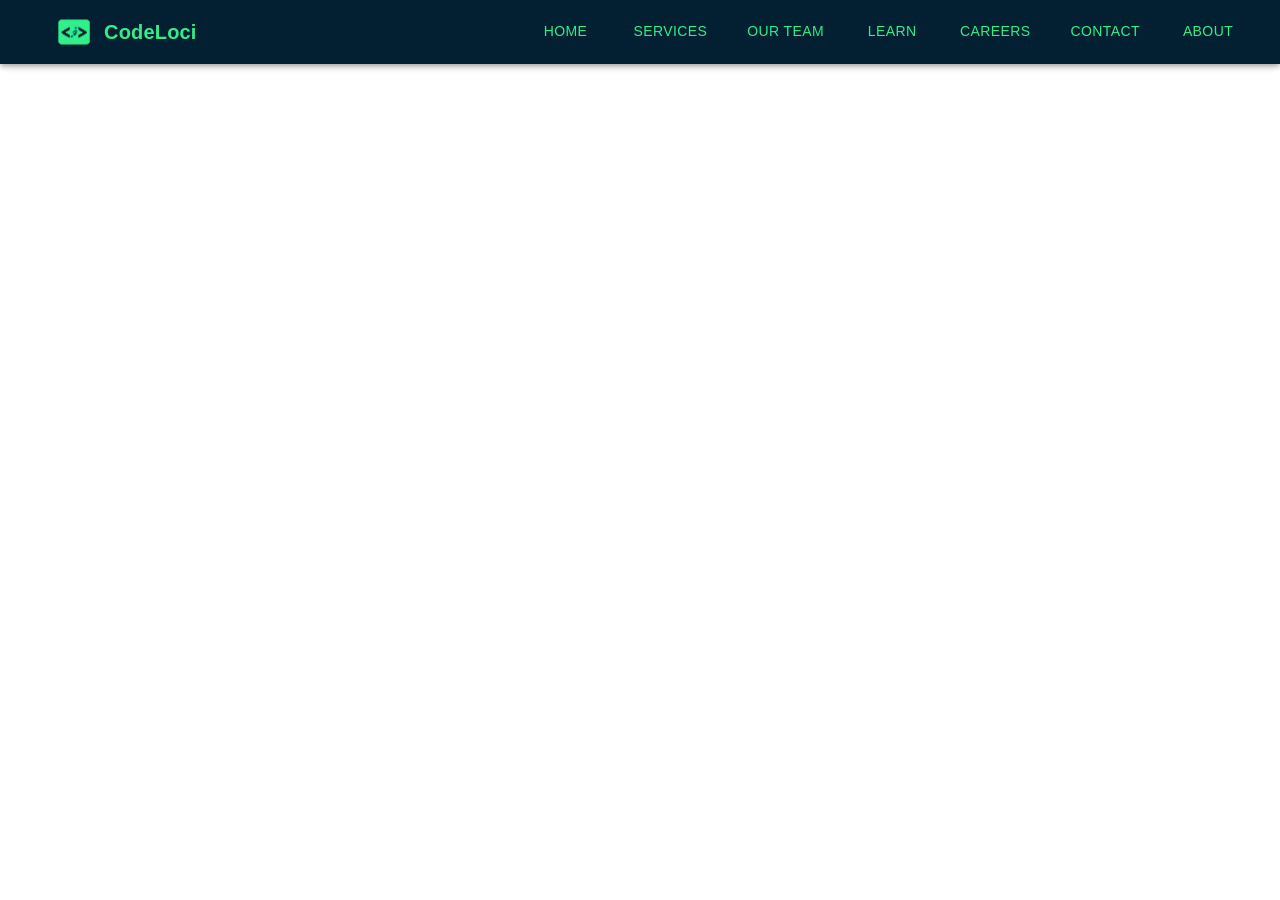
==== index.html @ 2fc0a81a "Add files via upload" ====
<!doctype html><html lang="en"><head><meta charset="utf-8"/><link rel="icon" href="../src/imgs/logo-lite.png" type="image/icon type"/><meta name="viewport" content="width=device-width,initial-scale=1"/><link rel="stylesheet" href="https://unpkg.com/aos@next/dist/aos.css"/><meta name="theme-color" content="#000000"/><meta/><link rel="apple-touch-icon" href="../src/imgs/logo-lite.png" type="image/icon type"/><link rel="manifest" href="/manifest.json"/><title>CodeLoci</title><script defer="defer" src="/static/js/main.7557bbf7.js"></script><link href="/static/css/main.4b18bbd0.css" rel="stylesheet"></head><body style="margin:0"><div id="root"></div><script type="text/javascript">!function(n){if("/"===n.search[1]){var a=n.search.slice(1).split("&").map((function(n){return n.replace(/~and~/g,"&")})).join("?");window.history.replaceState(null,null,n.pathname.slice(0,-1)+a+n.hash)}}(window.location)</script><script src="https://unpkg.com/aos@next/dist/aos.js"></script><script>AOS.init()</script></body></html>
---- static/css/main.4b18bbd0.css ----
[data-aos][data-aos][data-aos-duration="50"],body[data-aos-duration="50"] [data-aos]{transition-duration:50ms}[data-aos][data-aos][data-aos-delay="50"],body[data-aos-delay="50"] [data-aos]{transition-delay:0}[data-aos][data-aos][data-aos-delay="50"].aos-animate,body[data-aos-delay="50"] [data-aos].aos-animate{transition-delay:50ms}[data-aos][data-aos][data-aos-duration="100"],body[data-aos-duration="100"] [data-aos]{transition-duration:.1s}[data-aos][data-aos][data-aos-delay="100"],body[data-aos-delay="100"] [data-aos]{transition-delay:0}[data-aos][data-aos][data-aos-delay="100"].aos-animate,body[data-aos-delay="100"] [data-aos].aos-animate{transition-delay:.1s}[data-aos][data-aos][data-aos-duration="150"],body[data-aos-duration="150"] [data-aos]{transition-duration:.15s}[data-aos][data-aos][data-aos-delay="150"],body[data-aos-delay="150"] [data-aos]{transition-delay:0}[data-aos][data-aos][data-aos-delay="150"].aos-animate,body[data-aos-delay="150"] [data-aos].aos-animate{transition-delay:.15s}[data-aos][data-aos][data-aos-duration="200"],body[data-aos-duration="200"] [data-aos]{transition-duration:.2s}[data-aos][data-aos][data-aos-delay="200"],body[data-aos-delay="200"] [data-aos]{transition-delay:0}[data-aos][data-aos][data-aos-delay="200"].aos-animate,body[data-aos-delay="200"] [data-aos].aos-animate{transition-delay:.2s}[data-aos][data-aos][data-aos-duration="250"],body[data-aos-duration="250"] [data-aos]{transition-duration:.25s}[data-aos][data-aos][data-aos-delay="250"],body[data-aos-delay="250"] [data-aos]{transition-delay:0}[data-aos][data-aos][data-aos-delay="250"].aos-animate,body[data-aos-delay="250"] [data-aos].aos-animate{transition-delay:.25s}[data-aos][data-aos][data-aos-duration="300"],body[data-aos-duration="300"] [data-aos]{transition-duration:.3s}[data-aos][data-aos][data-aos-delay="300"],body[data-aos-delay="300"] [data-aos]{transition-delay:0}[data-aos][data-aos][data-aos-delay="300"].aos-animate,body[data-aos-delay="300"] [data-aos].aos-animate{transition-delay:.3s}[data-aos][data-aos][data-aos-duration="350"],body[data-aos-duration="350"] [data-aos]{transition-duration:.35s}[data-aos][data-aos][data-aos-delay="350"],body[data-aos-delay="350"] [data-aos]{transition-delay:0}[data-aos][data-aos][data-aos-delay="350"].aos-animate,body[data-aos-delay="350"] [data-aos].aos-animate{transition-delay:.35s}[data-aos][data-aos][data-aos-duration="400"],body[data-aos-duration="400"] [data-aos]{transition-duration:.4s}[data-aos][data-aos][data-aos-delay="400"],body[data-aos-delay="400"] [data-aos]{transition-delay:0}[data-aos][data-aos][data-aos-delay="400"].aos-animate,body[data-aos-delay="400"] [data-aos].aos-animate{transition-delay:.4s}[data-aos][data-aos][data-aos-duration="450"],body[data-aos-duration="450"] [data-aos]{transition-duration:.45s}[data-aos][data-aos][data-aos-delay="450"],body[data-aos-delay="450"] [data-aos]{transition-delay:0}[data-aos][data-aos][data-aos-delay="450"].aos-animate,body[data-aos-delay="450"] [data-aos].aos-animate{transition-delay:.45s}[data-aos][data-aos][data-aos-duration="500"],body[data-aos-duration="500"] [data-aos]{transition-duration:.5s}[data-aos][data-aos][data-aos-delay="500"],body[data-aos-delay="500"] [data-aos]{transition-delay:0}[data-aos][data-aos][data-aos-delay="500"].aos-animate,body[data-aos-delay="500"] [data-aos].aos-animate{transition-delay:.5s}[data-aos][data-aos][data-aos-duration="550"],body[data-aos-duration="550"] [data-aos]{transition-duration:.55s}[data-aos][data-aos][data-aos-delay="550"],body[data-aos-delay="550"] [data-aos]{transition-delay:0}[data-aos][data-aos][data-aos-delay="550"].aos-animate,body[data-aos-delay="550"] [data-aos].aos-animate{transition-delay:.55s}[data-aos][data-aos][data-aos-duration="600"],body[data-aos-duration="600"] [data-aos]{transition-duration:.6s}[data-aos][data-aos][data-aos-delay="600"],body[data-aos-delay="600"] [data-aos]{transition-delay:0}[data-aos][data-aos][data-aos-delay="600"].aos-animate,body[data-aos-delay="600"] [data-aos].aos-animate{transition-delay:.6s}[data-aos][data-aos][data-aos-duration="650"],body[data-aos-duration="650"] [data-aos]{transition-duration:.65s}[data-aos][data-aos][data-aos-delay="650"],body[data-aos-delay="650"] [data-aos]{transition-delay:0}[data-aos][data-aos][data-aos-delay="650"].aos-animate,body[data-aos-delay="650"] [data-aos].aos-animate{transition-delay:.65s}[data-aos][data-aos][data-aos-duration="700"],body[data-aos-duration="700"] [data-aos]{transition-duration:.7s}[data-aos][data-aos][data-aos-delay="700"],body[data-aos-delay="700"] [data-aos]{transition-delay:0}[data-aos][data-aos][data-aos-delay="700"].aos-animate,body[data-aos-delay="700"] [data-aos].aos-animate{transition-delay:.7s}[data-aos][data-aos][data-aos-duration="750"],body[data-aos-duration="750"] [data-aos]{transition-duration:.75s}[data-aos][data-aos][data-aos-delay="750"],body[data-aos-delay="750"] [data-aos]{transition-delay:0}[data-aos][data-aos][data-aos-delay="750"].aos-animate,body[data-aos-delay="750"] [data-aos].aos-animate{transition-delay:.75s}[data-aos][data-aos][data-aos-duration="800"],body[data-aos-duration="800"] [data-aos]{transition-duration:.8s}[data-aos][data-aos][data-aos-delay="800"],body[data-aos-delay="800"] [data-aos]{transition-delay:0}[data-aos][data-aos][data-aos-delay="800"].aos-animate,body[data-aos-delay="800"] [data-aos].aos-animate{transition-delay:.8s}[data-aos][data-aos][data-aos-duration="850"],body[data-aos-duration="850"] [data-aos]{transition-duration:.85s}[data-aos][data-aos][data-aos-delay="850"],body[data-aos-delay="850"] [data-aos]{transition-delay:0}[data-aos][data-aos][data-aos-delay="850"].aos-animate,body[data-aos-delay="850"] [data-aos].aos-animate{transition-delay:.85s}[data-aos][data-aos][data-aos-duration="900"],body[data-aos-duration="900"] [data-aos]{transition-duration:.9s}[data-aos][data-aos][data-aos-delay="900"],body[data-aos-delay="900"] [data-aos]{transition-delay:0}[data-aos][data-aos][data-aos-delay="900"].aos-animate,body[data-aos-delay="900"] [data-aos].aos-animate{transition-delay:.9s}[data-aos][data-aos][data-aos-duration="950"],body[data-aos-duration="950"] [data-aos]{transition-duration:.95s}[data-aos][data-aos][data-aos-delay="950"],body[data-aos-delay="950"] [data-aos]{transition-delay:0}[data-aos][data-aos][data-aos-delay="950"].aos-animate,body[data-aos-delay="950"] [data-aos].aos-animate{transition-delay:.95s}[data-aos][data-aos][data-aos-duration="1000"],body[data-aos-duration="1000"] [data-aos]{transition-duration:1s}[data-aos][data-aos][data-aos-delay="1000"],body[data-aos-delay="1000"] [data-aos]{transition-delay:0}[data-aos][data-aos][data-aos-delay="1000"].aos-animate,body[data-aos-delay="1000"] [data-aos].aos-animate{transition-delay:1s}[data-aos][data-aos][data-aos-duration="1050"],body[data-aos-duration="1050"] [data-aos]{transition-duration:1.05s}[data-aos][data-aos][data-aos-delay="1050"],body[data-aos-delay="1050"] [data-aos]{transition-delay:0}[data-aos][data-aos][data-aos-delay="1050"].aos-animate,body[data-aos-delay="1050"] [data-aos].aos-animate{transition-delay:1.05s}[data-aos][data-aos][data-aos-duration="1100"],body[data-aos-duration="1100"] [data-aos]{transition-duration:1.1s}[data-aos][data-aos][data-aos-delay="1100"],body[data-aos-delay="1100"] [data-aos]{transition-delay:0}[data-aos][data-aos][data-aos-delay="1100"].aos-animate,body[data-aos-delay="1100"] [data-aos].aos-animate{transition-delay:1.1s}[data-aos][data-aos][data-aos-duration="1150"],body[data-aos-duration="1150"] [data-aos]{transition-duration:1.15s}[data-aos][data-aos][data-aos-delay="1150"],body[data-aos-delay="1150"] [data-aos]{transition-delay:0}[data-aos][data-aos][data-aos-delay="1150"].aos-animate,body[data-aos-delay="1150"] [data-aos].aos-animate{transition-delay:1.15s}[data-aos][data-aos][data-aos-duration="1200"],body[data-aos-duration="1200"] [data-aos]{transition-duration:1.2s}[data-aos][data-aos][data-aos-delay="1200"],body[data-aos-delay="1200"] [data-aos]{transition-delay:0}[data-aos][data-aos][data-aos-delay="1200"].aos-animate,body[data-aos-delay="1200"] [data-aos].aos-animate{transition-delay:1.2s}[data-aos][data-aos][data-aos-duration="1250"],body[data-aos-duration="1250"] [data-aos]{transition-duration:1.25s}[data-aos][data-aos][data-aos-delay="1250"],body[data-aos-delay="1250"] [data-aos]{transition-delay:0}[data-aos][data-aos][data-aos-delay="1250"].aos-animate,body[data-aos-delay="1250"] [data-aos].aos-animate{transition-delay:1.25s}[data-aos][data-aos][data-aos-duration="1300"],body[data-aos-duration="1300"] [data-aos]{transition-duration:1.3s}[data-aos][data-aos][data-aos-delay="1300"],body[data-aos-delay="1300"] [data-aos]{transition-delay:0}[data-aos][data-aos][data-aos-delay="1300"].aos-animate,body[data-aos-delay="1300"] [data-aos].aos-animate{transition-delay:1.3s}[data-aos][data-aos][data-aos-duration="1350"],body[data-aos-duration="1350"] [data-aos]{transition-duration:1.35s}[data-aos][data-aos][data-aos-delay="1350"],body[data-aos-delay="1350"] [data-aos]{transition-delay:0}[data-aos][data-aos][data-aos-delay="1350"].aos-animate,body[data-aos-delay="1350"] [data-aos].aos-animate{transition-delay:1.35s}[data-aos][data-aos][data-aos-duration="1400"],body[data-aos-duration="1400"] [data-aos]{transition-duration:1.4s}[data-aos][data-aos][data-aos-delay="1400"],body[data-aos-delay="1400"] [data-aos]{transition-delay:0}[data-aos][data-aos][data-aos-delay="1400"].aos-animate,body[data-aos-delay="1400"] [data-aos].aos-animate{transition-delay:1.4s}[data-aos][data-aos][data-aos-duration="1450"],body[data-aos-duration="1450"] [data-aos]{transition-duration:1.45s}[data-aos][data-aos][data-aos-delay="1450"],body[data-aos-delay="1450"] [data-aos]{transition-delay:0}[data-aos][data-aos][data-aos-delay="1450"].aos-animate,body[data-aos-delay="1450"] [data-aos].aos-animate{transition-delay:1.45s}[data-aos][data-aos][data-aos-duration="1500"],body[data-aos-duration="1500"] [data-aos]{transition-duration:1.5s}[data-aos][data-aos][data-aos-delay="1500"],body[data-aos-delay="1500"] [data-aos]{transition-delay:0}[data-aos][data-aos][data-aos-delay="1500"].aos-animate,body[data-aos-delay="1500"] [data-aos].aos-animate{transition-delay:1.5s}[data-aos][data-aos][data-aos-duration="1550"],body[data-aos-duration="1550"] [data-aos]{transition-duration:1.55s}[data-aos][data-aos][data-aos-delay="1550"],body[data-aos-delay="1550"] [data-aos]{transition-delay:0}[data-aos][data-aos][data-aos-delay="1550"].aos-animate,body[data-aos-delay="1550"] [data-aos].aos-animate{transition-delay:1.55s}[data-aos][data-aos][data-aos-duration="1600"],body[data-aos-duration="1600"] [data-aos]{transition-duration:1.6s}[data-aos][data-aos][data-aos-delay="1600"],body[data-aos-delay="1600"] [data-aos]{transition-delay:0}[data-aos][data-aos][data-aos-delay="1600"].aos-animate,body[data-aos-delay="1600"] [data-aos].aos-animate{transition-delay:1.6s}[data-aos][data-aos][data-aos-duration="1650"],body[data-aos-duration="1650"] [data-aos]{transition-duration:1.65s}[data-aos][data-aos][data-aos-delay="1650"],body[data-aos-delay="1650"] [data-aos]{transition-delay:0}[data-aos][data-aos][data-aos-delay="1650"].aos-animate,body[data-aos-delay="1650"] [data-aos].aos-animate{transition-delay:1.65s}[data-aos][data-aos][data-aos-duration="1700"],body[data-aos-duration="1700"] [data-aos]{transition-duration:1.7s}[data-aos][data-aos][data-aos-delay="1700"],body[data-aos-delay="1700"] [data-aos]{transition-delay:0}[data-aos][data-aos][data-aos-delay="1700"].aos-animate,body[data-aos-delay="1700"] [data-aos].aos-animate{transition-delay:1.7s}[data-aos][data-aos][data-aos-duration="1750"],body[data-aos-duration="1750"] [data-aos]{transition-duration:1.75s}[data-aos][data-aos][data-aos-delay="1750"],body[data-aos-delay="1750"] [data-aos]{transition-delay:0}[data-aos][data-aos][data-aos-delay="1750"].aos-animate,body[data-aos-delay="1750"] [data-aos].aos-animate{transition-delay:1.75s}[data-aos][data-aos][data-aos-duration="1800"],body[data-aos-duration="1800"] [data-aos]{transition-duration:1.8s}[data-aos][data-aos][data-aos-delay="1800"],body[data-aos-delay="1800"] [data-aos]{transition-delay:0}[data-aos][data-aos][data-aos-delay="1800"].aos-animate,body[data-aos-delay="1800"] [data-aos].aos-animate{transition-delay:1.8s}[data-aos][data-aos][data-aos-duration="1850"],body[data-aos-duration="1850"] [data-aos]{transition-duration:1.85s}[data-aos][data-aos][data-aos-delay="1850"],body[data-aos-delay="1850"] [data-aos]{transition-delay:0}[data-aos][data-aos][data-aos-delay="1850"].aos-animate,body[data-aos-delay="1850"] [data-aos].aos-animate{transition-delay:1.85s}[data-aos][data-aos][data-aos-duration="1900"],body[data-aos-duration="1900"] [data-aos]{transition-duration:1.9s}[data-aos][data-aos][data-aos-delay="1900"],body[data-aos-delay="1900"] [data-aos]{transition-delay:0}[data-aos][data-aos][data-aos-delay="1900"].aos-animate,body[data-aos-delay="1900"] [data-aos].aos-animate{transition-delay:1.9s}[data-aos][data-aos][data-aos-duration="1950"],body[data-aos-duration="1950"] [data-aos]{transition-duration:1.95s}[data-aos][data-aos][data-aos-delay="1950"],body[data-aos-delay="1950"] [data-aos]{transition-delay:0}[data-aos][data-aos][data-aos-delay="1950"].aos-animate,body[data-aos-delay="1950"] [data-aos].aos-animate{transition-delay:1.95s}[data-aos][data-aos][data-aos-duration="2000"],body[data-aos-duration="2000"] [data-aos]{transition-duration:2s}[data-aos][data-aos][data-aos-delay="2000"],body[data-aos-delay="2000"] [data-aos]{transition-delay:0}[data-aos][data-aos][data-aos-delay="2000"].aos-animate,body[data-aos-delay="2000"] [data-aos].aos-animate{transition-delay:2s}[data-aos][data-aos][data-aos-duration="2050"],body[data-aos-duration="2050"] [data-aos]{transition-duration:2.05s}[data-aos][data-aos][data-aos-delay="2050"],body[data-aos-delay="2050"] [data-aos]{transition-delay:0}[data-aos][data-aos][data-aos-delay="2050"].aos-animate,body[data-aos-delay="2050"] [data-aos].aos-animate{transition-delay:2.05s}[data-aos][data-aos][data-aos-duration="2100"],body[data-aos-duration="2100"] [data-aos]{transition-duration:2.1s}[data-aos][data-aos][data-aos-delay="2100"],body[data-aos-delay="2100"] [data-aos]{transition-delay:0}[data-aos][data-aos][data-aos-delay="2100"].aos-animate,body[data-aos-delay="2100"] [data-aos].aos-animate{transition-delay:2.1s}[data-aos][data-aos][data-aos-duration="2150"],body[data-aos-duration="2150"] [data-aos]{transition-duration:2.15s}[data-aos][data-aos][data-aos-delay="2150"],body[data-aos-delay="2150"] [data-aos]{transition-delay:0}[data-aos][data-aos][data-aos-delay="2150"].aos-animate,body[data-aos-delay="2150"] [data-aos].aos-animate{transition-delay:2.15s}[data-aos][data-aos][data-aos-duration="2200"],body[data-aos-duration="2200"] [data-aos]{transition-duration:2.2s}[data-aos][data-aos][data-aos-delay="2200"],body[data-aos-delay="2200"] [data-aos]{transition-delay:0}[data-aos][data-aos][data-aos-delay="2200"].aos-animate,body[data-aos-delay="2200"] [data-aos].aos-animate{transition-delay:2.2s}[data-aos][data-aos][data-aos-duration="2250"],body[data-aos-duration="2250"] [data-aos]{transition-duration:2.25s}[data-aos][data-aos][data-aos-delay="2250"],body[data-aos-delay="2250"] [data-aos]{transition-delay:0}[data-aos][data-aos][data-aos-delay="2250"].aos-animate,body[data-aos-delay="2250"] [data-aos].aos-animate{transition-delay:2.25s}[data-aos][data-aos][data-aos-duration="2300"],body[data-aos-duration="2300"] [data-aos]{transition-duration:2.3s}[data-aos][data-aos][data-aos-delay="2300"],body[data-aos-delay="2300"] [data-aos]{transition-delay:0}[data-aos][data-aos][data-aos-delay="2300"].aos-animate,body[data-aos-delay="2300"] [data-aos].aos-animate{transition-delay:2.3s}[data-aos][data-aos][data-aos-duration="2350"],body[data-aos-duration="2350"] [data-aos]{transition-duration:2.35s}[data-aos][data-aos][data-aos-delay="2350"],body[data-aos-delay="2350"] [data-aos]{transition-delay:0}[data-aos][data-aos][data-aos-delay="2350"].aos-animate,body[data-aos-delay="2350"] [data-aos].aos-animate{transition-delay:2.35s}[data-aos][data-aos][data-aos-duration="2400"],body[data-aos-duration="2400"] [data-aos]{transition-duration:2.4s}[data-aos][data-aos][data-aos-delay="2400"],body[data-aos-delay="2400"] [data-aos]{transition-delay:0}[data-aos][data-aos][data-aos-delay="2400"].aos-animate,body[data-aos-delay="2400"] [data-aos].aos-animate{transition-delay:2.4s}[data-aos][data-aos][data-aos-duration="2450"],body[data-aos-duration="2450"] [data-aos]{transition-duration:2.45s}[data-aos][data-aos][data-aos-delay="2450"],body[data-aos-delay="2450"] [data-aos]{transition-delay:0}[data-aos][data-aos][data-aos-delay="2450"].aos-animate,body[data-aos-delay="2450"] [data-aos].aos-animate{transition-delay:2.45s}[data-aos][data-aos][data-aos-duration="2500"],body[data-aos-duration="2500"] [data-aos]{transition-duration:2.5s}[data-aos][data-aos][data-aos-delay="2500"],body[data-aos-delay="2500"] [data-aos]{transition-delay:0}[data-aos][data-aos][data-aos-delay="2500"].aos-animate,body[data-aos-delay="2500"] [data-aos].aos-animate{transition-delay:2.5s}[data-aos][data-aos][data-aos-duration="2550"],body[data-aos-duration="2550"] [data-aos]{transition-duration:2.55s}[data-aos][data-aos][data-aos-delay="2550"],body[data-aos-delay="2550"] [data-aos]{transition-delay:0}[data-aos][data-aos][data-aos-delay="2550"].aos-animate,body[data-aos-delay="2550"] [data-aos].aos-animate{transition-delay:2.55s}[data-aos][data-aos][data-aos-duration="2600"],body[data-aos-duration="2600"] [data-aos]{transition-duration:2.6s}[data-aos][data-aos][data-aos-delay="2600"],body[data-aos-delay="2600"] [data-aos]{transition-delay:0}[data-aos][data-aos][data-aos-delay="2600"].aos-animate,body[data-aos-delay="2600"] [data-aos].aos-animate{transition-delay:2.6s}[data-aos][data-aos][data-aos-duration="2650"],body[data-aos-duration="2650"] [data-aos]{transition-duration:2.65s}[data-aos][data-aos][data-aos-delay="2650"],body[data-aos-delay="2650"] [data-aos]{transition-delay:0}[data-aos][data-aos][data-aos-delay="2650"].aos-animate,body[data-aos-delay="2650"] [data-aos].aos-animate{transition-delay:2.65s}[data-aos][data-aos][data-aos-duration="2700"],body[data-aos-duration="2700"] [data-aos]{transition-duration:2.7s}[data-aos][data-aos][data-aos-delay="2700"],body[data-aos-delay="2700"] [data-aos]{transition-delay:0}[data-aos][data-aos][data-aos-delay="2700"].aos-animate,body[data-aos-delay="2700"] [data-aos].aos-animate{transition-delay:2.7s}[data-aos][data-aos][data-aos-duration="2750"],body[data-aos-duration="2750"] [data-aos]{transition-duration:2.75s}[data-aos][data-aos][data-aos-delay="2750"],body[data-aos-delay="2750"] [data-aos]{transition-delay:0}[data-aos][data-aos][data-aos-delay="2750"].aos-animate,body[data-aos-delay="2750"] [data-aos].aos-animate{transition-delay:2.75s}[data-aos][data-aos][data-aos-duration="2800"],body[data-aos-duration="2800"] [data-aos]{transition-duration:2.8s}[data-aos][data-aos][data-aos-delay="2800"],body[data-aos-delay="2800"] [data-aos]{transition-delay:0}[data-aos][data-aos][data-aos-delay="2800"].aos-animate,body[data-aos-delay="2800"] [data-aos].aos-animate{transition-delay:2.8s}[data-aos][data-aos][data-aos-duration="2850"],body[data-aos-duration="2850"] [data-aos]{transition-duration:2.85s}[data-aos][data-aos][data-aos-delay="2850"],body[data-aos-delay="2850"] [data-aos]{transition-delay:0}[data-aos][data-aos][data-aos-delay="2850"].aos-animate,body[data-aos-delay="2850"] [data-aos].aos-animate{transition-delay:2.85s}[data-aos][data-aos][data-aos-duration="2900"],body[data-aos-duration="2900"] [data-aos]{transition-duration:2.9s}[data-aos][data-aos][data-aos-delay="2900"],body[data-aos-delay="2900"] [data-aos]{transition-delay:0}[data-aos][data-aos][data-aos-delay="2900"].aos-animate,body[data-aos-delay="2900"] [data-aos].aos-animate{transition-delay:2.9s}[data-aos][data-aos][data-aos-duration="2950"],body[data-aos-duration="2950"] [data-aos]{transition-duration:2.95s}[data-aos][data-aos][data-aos-delay="2950"],body[data-aos-delay="2950"] [data-aos]{transition-delay:0}[data-aos][data-aos][data-aos-delay="2950"].aos-animate,body[data-aos-delay="2950"] [data-aos].aos-animate{transition-delay:2.95s}[data-aos][data-aos][data-aos-duration="3000"],body[data-aos-duration="3000"] [data-aos]{transition-duration:3s}[data-aos][data-aos][data-aos-delay="3000"],body[data-aos-delay="3000"] [data-aos]{transition-delay:0}[data-aos][data-aos][data-aos-delay="3000"].aos-animate,body[data-aos-delay="3000"] [data-aos].aos-animate{transition-delay:3s}[data-aos][data-aos][data-aos-easing=linear],body[data-aos-easing=linear] [data-aos]{transition-timing-function:cubic-bezier(.25,.25,.75,.75)}[data-aos][data-aos][data-aos-easing=ease],body[data-aos-easing=ease] [data-aos]{transition-timing-function:ease}[data-aos][data-aos][data-aos-easing=ease-in],body[data-aos-easing=ease-in] [data-aos]{transition-timing-function:ease-in}[data-aos][data-aos][data-aos-easing=ease-out],body[data-aos-easing=ease-out] [data-aos]{transition-timing-function:ease-out}[data-aos][data-aos][data-aos-easing=ease-in-out],body[data-aos-easing=ease-in-out] [data-aos]{transition-timing-function:ease-in-out}[data-aos][data-aos][data-aos-easing=ease-in-back],body[data-aos-easing=ease-in-back] [data-aos]{transition-timing-function:cubic-bezier(.6,-.28,.735,.045)}[data-aos][data-aos][data-aos-easing=ease-out-back],body[data-aos-easing=ease-out-back] [data-aos]{transition-timing-function:cubic-bezier(.175,.885,.32,1.275)}[data-aos][data-aos][data-aos-easing=ease-in-out-back],body[data-aos-easing=ease-in-out-back] [data-aos]{transition-timing-function:cubic-bezier(.68,-.55,.265,1.55)}[data-aos][data-aos][data-aos-easing=ease-in-sine],body[data-aos-easing=ease-in-sine] [data-aos]{transition-timing-function:cubic-bezier(.47,0,.745,.715)}[data-aos][data-aos][data-aos-easing=ease-out-sine],body[data-aos-easing=ease-out-sine] [data-aos]{transition-timing-function:cubic-bezier(.39,.575,.565,1)}[data-aos][data-aos][data-aos-easing=ease-in-out-sine],body[data-aos-easing=ease-in-out-sine] [data-aos]{transition-timing-function:cubic-bezier(.445,.05,.55,.95)}[data-aos][data-aos][data-aos-easing=ease-in-quad],body[data-aos-easing=ease-in-quad] [data-aos]{transition-timing-function:cubic-bezier(.55,.085,.68,.53)}[data-aos][data-aos][data-aos-easing=ease-out-quad],body[data-aos-easing=ease-out-quad] [data-aos]{transition-timing-function:cubic-bezier(.25,.46,.45,.94)}[data-aos][data-aos][data-aos-easing=ease-in-out-quad],body[data-aos-easing=ease-in-out-quad] [data-aos]{transition-timing-function:cubic-bezier(.455,.03,.515,.955)}[data-aos][data-aos][data-aos-easing=ease-in-cubic],body[data-aos-easing=ease-in-cubic] [data-aos]{transition-timing-function:cubic-bezier(.55,.085,.68,.53)}[data-aos][data-aos][data-aos-easing=ease-out-cubic],body[data-aos-easing=ease-out-cubic] [data-aos]{transition-timing-function:cubic-bezier(.25,.46,.45,.94)}[data-aos][data-aos][data-aos-easing=ease-in-out-cubic],body[data-aos-easing=ease-in-out-cubic] [data-aos]{transition-timing-function:cubic-bezier(.455,.03,.515,.955)}[data-aos][data-aos][data-aos-easing=ease-in-quart],body[data-aos-easing=ease-in-quart] [data-aos]{transition-timing-function:cubic-bezier(.55,.085,.68,.53)}[data-aos][data-aos][data-aos-easing=ease-out-quart],body[data-aos-easing=ease-out-quart] [data-aos]{transition-timing-function:cubic-bezier(.25,.46,.45,.94)}[data-aos][data-aos][data-aos-easing=ease-in-out-quart],body[data-aos-easing=ease-in-out-quart] [data-aos]{transition-timing-function:cubic-bezier(.455,.03,.515,.955)}[data-aos^=fade][data-aos^=fade]{opacity:0;transition-property:opacity,transform}[data-aos^=fade][data-aos^=fade].aos-animate{opacity:1;transform:translateZ(0)}[data-aos=fade-up]{transform:translate3d(0,100px,0)}[data-aos=fade-down]{transform:translate3d(0,-100px,0)}[data-aos=fade-right]{transform:translate3d(-100px,0,0)}[data-aos=fade-left]{transform:translate3d(100px,0,0)}[data-aos=fade-up-right]{transform:translate3d(-100px,100px,0)}[data-aos=fade-up-left]{transform:translate3d(100px,100px,0)}[data-aos=fade-down-right]{transform:translate3d(-100px,-100px,0)}[data-aos=fade-down-left]{transform:translate3d(100px,-100px,0)}[data-aos^=zoom][data-aos^=zoom]{opacity:0;transition-property:opacity,transform}[data-aos^=zoom][data-aos^=zoom].aos-animate{opacity:1;transform:translateZ(0) scale(1)}[data-aos=zoom-in]{transform:scale(.6)}[data-aos=zoom-in-up]{transform:translate3d(0,100px,0) scale(.6)}[data-aos=zoom-in-down]{transform:translate3d(0,-100px,0) scale(.6)}[data-aos=zoom-in-right]{transform:translate3d(-100px,0,0) scale(.6)}[data-aos=zoom-in-left]{transform:translate3d(100px,0,0) scale(.6)}[data-aos=zoom-out]{transform:scale(1.2)}[data-aos=zoom-out-up]{transform:translate3d(0,100px,0) scale(1.2)}[data-aos=zoom-out-down]{transform:translate3d(0,-100px,0) scale(1.2)}[data-aos=zoom-out-right]{transform:translate3d(-100px,0,0) scale(1.2)}[data-aos=zoom-out-left]{transform:translate3d(100px,0,0) scale(1.2)}[data-aos^=slide][data-aos^=slide]{transition-property:transform}[data-aos^=slide][data-aos^=slide].aos-animate{transform:translateZ(0)}[data-aos=slide-up]{transform:translate3d(0,100%,0)}[data-aos=slide-down]{transform:translate3d(0,-100%,0)}[data-aos=slide-right]{transform:translate3d(-100%,0,0)}[data-aos=slide-left]{transform:translate3d(100%,0,0)}[data-aos^=flip][data-aos^=flip]{-webkit-backface-visibility:hidden;backface-visibility:hidden;transition-property:transform}[data-aos=flip-left]{transform:perspective(2500px) rotateY(-100deg)}[data-aos=flip-left].aos-animate{transform:perspective(2500px) rotateY(0)}[data-aos=flip-right]{transform:perspective(2500px) rotateY(100deg)}[data-aos=flip-right].aos-animate{transform:perspective(2500px) rotateY(0)}[data-aos=flip-up]{transform:perspective(2500px) rotateX(-100deg)}[data-aos=flip-up].aos-animate{transform:perspective(2500px) rotateX(0)}[data-aos=flip-down]{transform:perspective(2500px) rotateX(100deg)}[data-aos=flip-down].aos-animate{transform:perspective(2500px) rotateX(0)}
/*# sourceMappingURL=main.4b18bbd0.css.map*/
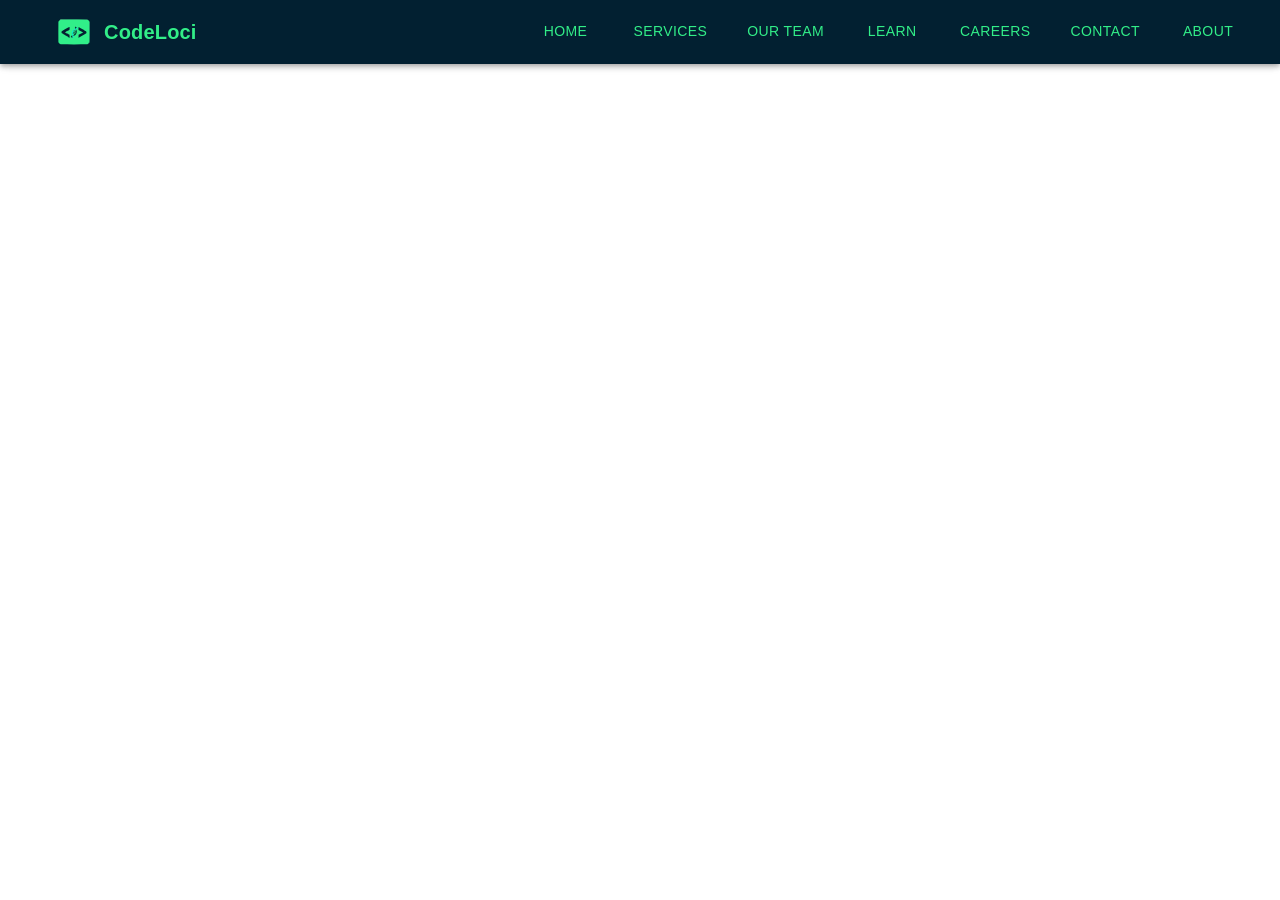
==== commit 6587f6e1: "Add files via upload" ====
--- a/index.html
+++ b/index.html
@@ -1 +1 @@
-<!doctype html><html lang="en"><head><meta charset="utf-8"/><link rel="icon" href="../src/imgs/logo-lite.png" type="image/icon type"/><meta name="viewport" content="width=device-width,initial-scale=1"/><link rel="stylesheet" href="https://unpkg.com/aos@next/dist/aos.css"/><meta name="theme-color" content="#000000"/><meta/><link rel="apple-touch-icon" href="../src/imgs/logo-lite.png" type="image/icon type"/><link rel="manifest" href="/manifest.json"/><title>CodeLoci</title><script defer="defer" src="/static/js/main.7557bbf7.js"></script><link href="/static/css/main.4b18bbd0.css" rel="stylesheet"></head><body style="margin:0"><div id="root"></div><script type="text/javascript">!function(n){if("/"===n.search[1]){var a=n.search.slice(1).split("&").map((function(n){return n.replace(/~and~/g,"&")})).join("?");window.history.replaceState(null,null,n.pathname.slice(0,-1)+a+n.hash)}}(window.location)</script><script src="https://unpkg.com/aos@next/dist/aos.js"></script><script>AOS.init()</script></body></html>+<!doctype html><html lang="en"><head><meta charset="utf-8"/><link rel="icon" href="/favicon.ico"/><meta name="viewport" content="width=device-width,initial-scale=1"/><link rel="stylesheet" href="https://unpkg.com/aos@next/dist/aos.css"/><meta name="theme-color" content="#000000"/><meta/><link rel="apple-touch-icon" href="/logo192.png"/><link rel="manifest" href="/manifest.json"/><title>CodeLoci</title><script defer="defer" src="/static/js/main.17ec8102.js"></script><link href="/static/css/main.4b18bbd0.css" rel="stylesheet"></head><body style="margin:0"><div id="root"></div><script type="text/javascript">!function(n){if("/"===n.search[1]){var a=n.search.slice(1).split("&").map((function(n){return n.replace(/~and~/g,"&")})).join("?");window.history.replaceState(null,null,n.pathname.slice(0,-1)+a+n.hash)}}(window.location)</script><script src="https://unpkg.com/aos@next/dist/aos.js"></script><script>AOS.init()</script></body></html>
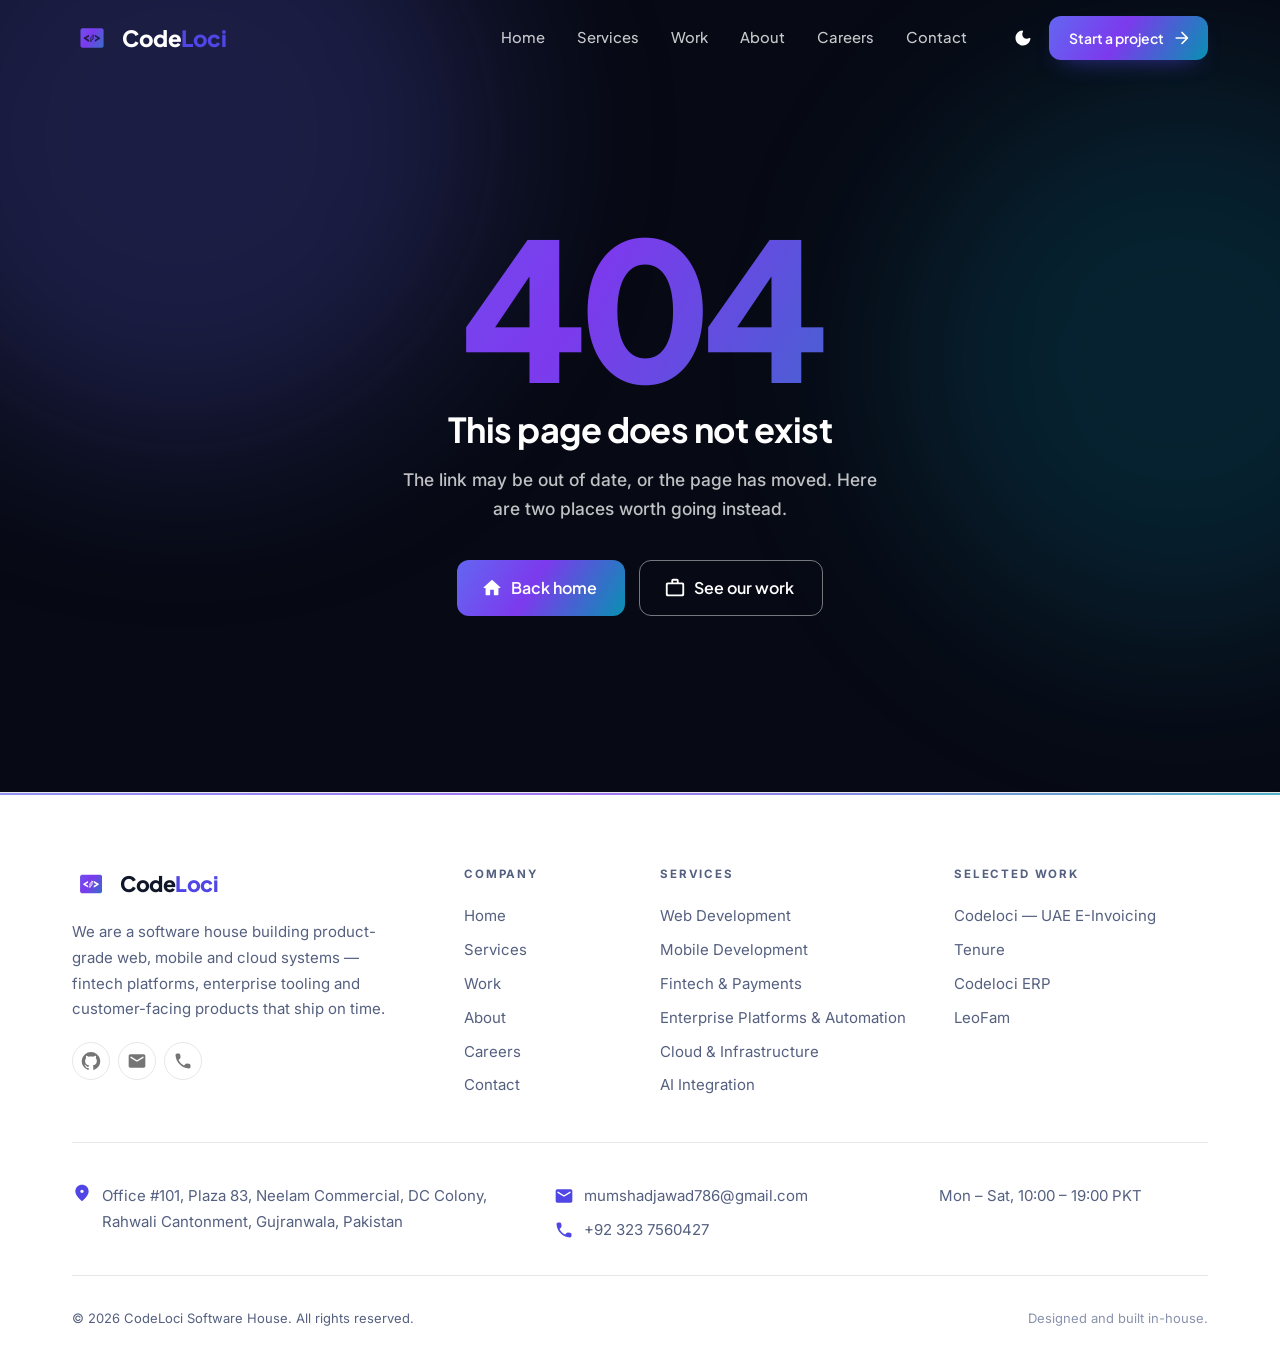
==== commit 93fc64fb: "Initial commit" ====
--- a/index.html
+++ b/index.html
@@ -1 +1,62 @@
-<!doctype html><html lang="en"><head><meta charset="utf-8"/><link rel="icon" href="/favicon.ico"/><meta name="viewport" content="width=device-width,initial-scale=1"/><link rel="stylesheet" href="https://unpkg.com/aos@next/dist/aos.css"/><meta name="theme-color" content="#000000"/><meta/><link rel="apple-touch-icon" href="/logo192.png"/><link rel="manifest" href="/manifest.json"/><title>CodeLoci</title><script defer="defer" src="/static/js/main.17ec8102.js"></script><link href="/static/css/main.4b18bbd0.css" rel="stylesheet"></head><body style="margin:0"><div id="root"></div><script type="text/javascript">!function(n){if("/"===n.search[1]){var a=n.search.slice(1).split("&").map((function(n){return n.replace(/~and~/g,"&")})).join("?");window.history.replaceState(null,null,n.pathname.slice(0,-1)+a+n.hash)}}(window.location)</script><script src="https://unpkg.com/aos@next/dist/aos.js"></script><script>AOS.init()</script></body></html>+<!DOCTYPE html>
+<html lang="en">
+  <head>
+    <meta charset="utf-8" />
+    <meta name="viewport" content="width=device-width, initial-scale=1" />
+    <meta name="theme-color" content="#080B16" />
+
+    <title>CodeLoci — Software house for web, mobile and cloud</title>
+    <meta
+      name="description"
+      content="CodeLoci designs, builds and maintains product-grade web, mobile and cloud software — from multi-tenant enterprise platforms to storefronts and mobile apps."
+    />
+
+    <link rel="icon" href="/favicon.jpeg" />
+    <link rel="apple-touch-icon" href="/logo-lite.png" />
+    <link rel="manifest" href="/manifest.json" />
+
+    <meta property="og:type" content="website" />
+    <meta property="og:site_name" content="CodeLoci" />
+    <meta property="og:title" content="CodeLoci — Software house for web, mobile and cloud" />
+    <meta
+      property="og:description"
+      content="CodeLoci designs, builds and maintains product-grade web, mobile and cloud software."
+    />
+    <meta property="og:image" content="/logo-lite.png" />
+    <meta name="twitter:card" content="summary" />
+
+    <link rel="preconnect" href="https://fonts.googleapis.com" />
+    <link rel="preconnect" href="https://fonts.gstatic.com" crossorigin />
+    <link
+      href="https://fonts.googleapis.com/css2?family=Inter:wght@400;500;600;700&family=Plus+Jakarta+Sans:wght@600;700;800&display=swap"
+      rel="stylesheet"
+    />
+
+    <script>
+      // Paint the correct background before React mounts so switching routes or
+      // reloading in dark mode never flashes a white page.
+      (function () {
+        try {
+          var stored = localStorage.getItem('codeloci-color-mode');
+          var dark =
+            stored === 'dark' ||
+            (!stored && !window.matchMedia('(prefers-color-scheme: light)').matches);
+          document.documentElement.setAttribute('data-color-mode', dark ? 'dark' : 'light');
+          document.documentElement.style.backgroundColor = dark ? '#080B16' : '#F6F7FB';
+        } catch (e) {
+          /* storage unavailable — the app applies the theme on mount instead */
+        }
+      })();
+    </script>
+    <script type="module" crossorigin src="/assets/index-DzBvb0tq.js"></script>
+    <link rel="modulepreload" crossorigin href="/assets/react-Dxfz_C-A.js">
+    <link rel="modulepreload" crossorigin href="/assets/mui-C9sUrIH-.js">
+  </head>
+  <body style="margin: 0">
+    <noscript>
+      CodeLoci needs JavaScript to run. Reach us directly at mumshadjawad786@gmail.com or
+      +92 323 7560427.
+    </noscript>
+    <div id="root"></div>
+  </body>
+</html>
